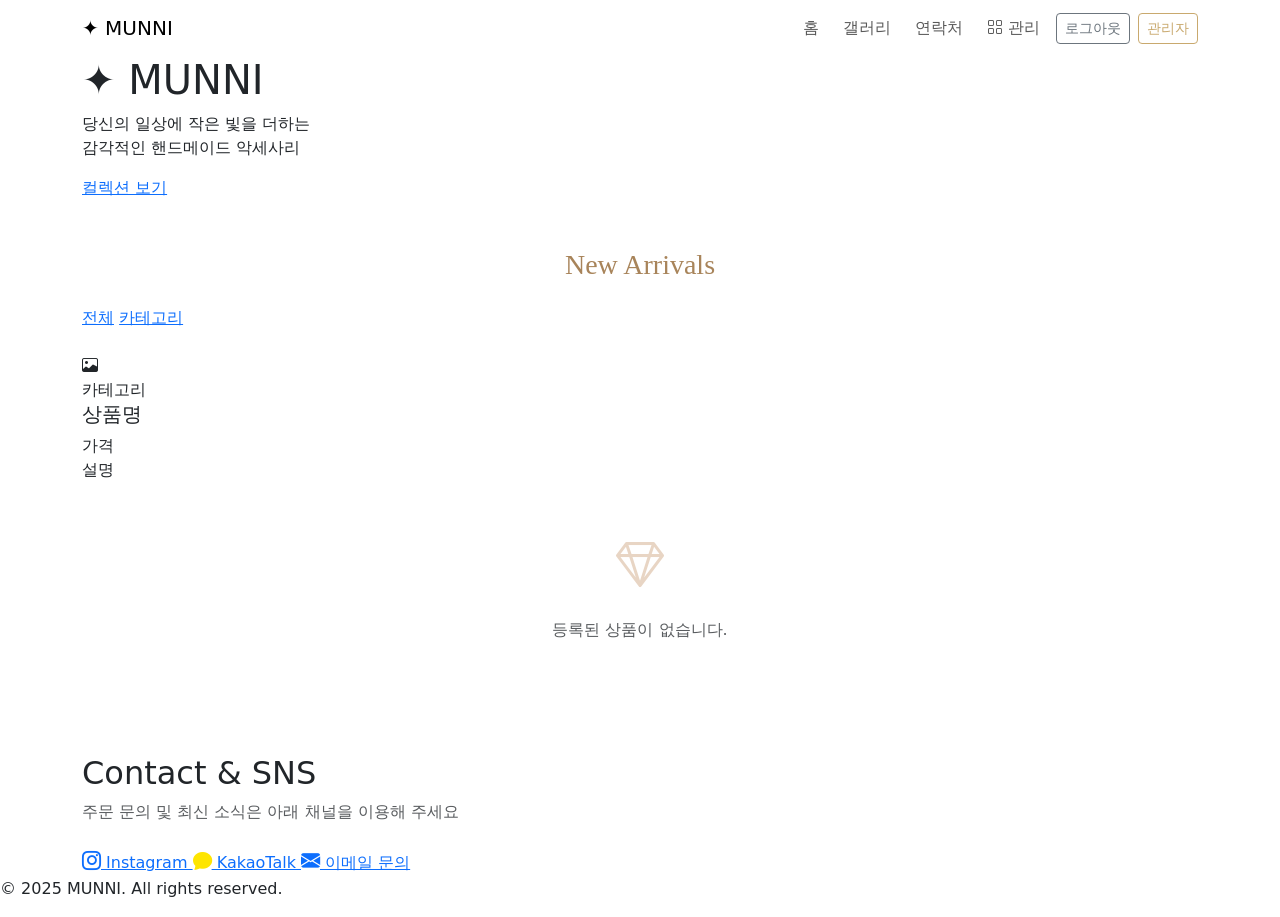
==== src/main/resources/templates/index.html @ de067763 "initial commit" ====
<!DOCTYPE html>
<html xmlns:th="http://www.thymeleaf.org"
      xmlns:sec="http://www.thymeleaf.org/extras/spring-security">
<head>
    <meta charset="UTF-8">
    <meta name="viewport" content="width=device-width, initial-scale=1">
    <title>Munni - 악세사리 쇼핑몰</title>
    <link rel="stylesheet" href="https://cdn.jsdelivr.net/npm/bootstrap@5.3.3/dist/css/bootstrap.min.css">
    <link rel="stylesheet" href="https://cdn.jsdelivr.net/npm/bootstrap-icons@1.11.3/font/bootstrap-icons.min.css">
    <link rel="stylesheet" th:href="@{/css/style.css}">
</head>
<body>

<!-- NAV -->
<nav class="navbar navbar-expand-lg">
    <div class="container">
        <a class="navbar-brand" href="/">✦ MUNNI</a>
        <button class="navbar-toggler" type="button" data-bs-toggle="collapse" data-bs-target="#navMenu">
            <span class="navbar-toggler-icon"></span>
        </button>
        <div class="collapse navbar-collapse" id="navMenu">
            <ul class="navbar-nav ms-auto align-items-center gap-2">
                <li class="nav-item"><a class="nav-link" href="/">홈</a></li>
                <li class="nav-item"><a class="nav-link" href="/gallery">갤러리</a></li>
                <li class="nav-item"><a class="nav-link" href="#contact">연락처</a></li>
                <li class="nav-item" sec:authorize="isAuthenticated()">
                    <a class="nav-link" href="/admin/dashboard"><i class="bi bi-grid"></i> 관리</a>
                </li>
                <li class="nav-item" sec:authorize="isAuthenticated()">
                    <form th:action="@{/logout}" method="post" class="d-inline">
                        <button type="submit" class="btn btn-sm btn-outline-secondary">로그아웃</button>
                    </form>
                </li>
                <li class="nav-item" sec:authorize="!isAuthenticated()">
                    <a class="btn btn-sm" style="border:1px solid #c9a96e; color:#c9a96e;" href="/login">관리자</a>
                </li>
            </ul>
        </div>
    </div>
</nav>

<!-- HERO -->
<section class="hero">
    <div class="container">
        <h1>✦ MUNNI</h1>
        <p>당신의 일상에 작은 빛을 더하는<br>감각적인 핸드메이드 악세사리</p>
        <a href="/gallery" class="btn-primary-custom">컬렉션 보기</a>
    </div>
</section>

<!-- LATEST PRODUCTS -->
<section class="container my-5">
    <h3 class="text-center mb-4" style="font-family:'Playfair Display',serif; color:#a8845a;">New Arrivals</h3>

    <!-- Category filter -->
    <div class="category-tabs">
        <a href="/gallery" class="category-tab">전체</a>
        <a th:each="cat : ${categories}"
           th:href="@{/gallery(category=${cat.name()})}"
           th:text="${cat.label}"
           class="category-tab">카테고리</a>
    </div>

    <!-- Grid -->
    <div class="product-grid" th:if="${!products.empty}">
        <div class="product-card" th:each="p : ${products}">
            <img th:if="${p.imagePath}" th:src="${p.imagePath}" th:alt="${p.name}">
            <div class="no-img" th:unless="${p.imagePath}"><i class="bi bi-image"></i></div>
            <div class="card-body">
                <span class="category-badge" th:text="${p.category.label}">카테고리</span>
                <h5 th:text="${p.name}">상품명</h5>
                <div class="price" th:text="${p.price}" th:if="${p.price}">가격</div>
                <div class="desc" th:text="${p.description}" th:if="${p.description}">설명</div>
            </div>
        </div>
    </div>
    <div class="text-center py-5 text-muted" th:if="${products.empty}">
        <i class="bi bi-gem" style="font-size:3rem; color:#e8d5c4;"></i>
        <p class="mt-3">등록된 상품이 없습니다.</p>
    </div>
</section>

<!-- CONTACT -->
<section class="contact-section" id="contact">
    <div class="container">
        <h2>Contact & SNS</h2>
        <p class="text-muted mb-4">주문 문의 및 최신 소식은 아래 채널을 이용해 주세요</p>
        <div class="social-links">
            <a href="#" class="social-link">
                <i class="bi bi-instagram" style="font-size:1.2rem;"></i> Instagram
            </a>
            <a href="#" class="social-link">
                <i class="bi bi-chat-fill" style="font-size:1.2rem; color:#FEE500;"></i> KakaoTalk
            </a>
            <a href="#" class="social-link">
                <i class="bi bi-envelope-fill" style="font-size:1.2rem;"></i> 이메일 문의
            </a>
        </div>
    </div>
</section>

<footer>
    <p>© 2025 MUNNI. All rights reserved.</p>
</footer>

<script src="https://cdn.jsdelivr.net/npm/bootstrap@5.3.3/dist/js/bootstrap.bundle.min.js"></script>
</body>
</html>
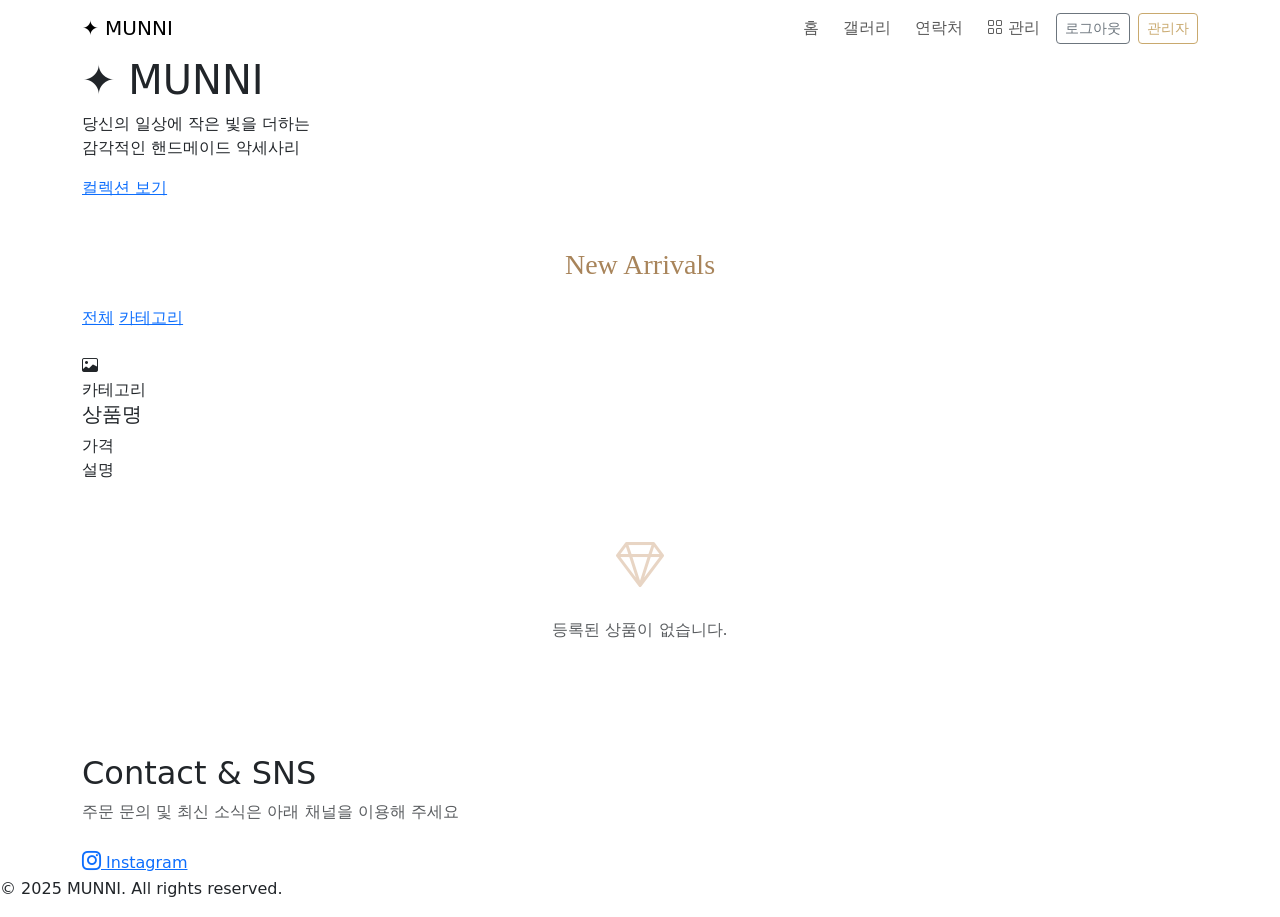
==== commit 1f350cc0: "카카오톡, 이메일 버튼 제거" ====
--- a/src/main/resources/templates/index.html
+++ b/src/main/resources/templates/index.html
@@ -86,14 +86,8 @@
         <h2>Contact & SNS</h2>
         <p class="text-muted mb-4">주문 문의 및 최신 소식은 아래 채널을 이용해 주세요</p>
         <div class="social-links">
-            <a href="#" class="social-link">
+            <a href="https://www.instagram.com/munni__jewelry" target="_blank" class="social-link">
                 <i class="bi bi-instagram" style="font-size:1.2rem;"></i> Instagram
-            </a>
-            <a href="#" class="social-link">
-                <i class="bi bi-chat-fill" style="font-size:1.2rem; color:#FEE500;"></i> KakaoTalk
-            </a>
-            <a href="#" class="social-link">
-                <i class="bi bi-envelope-fill" style="font-size:1.2rem;"></i> 이메일 문의
             </a>
         </div>
     </div>
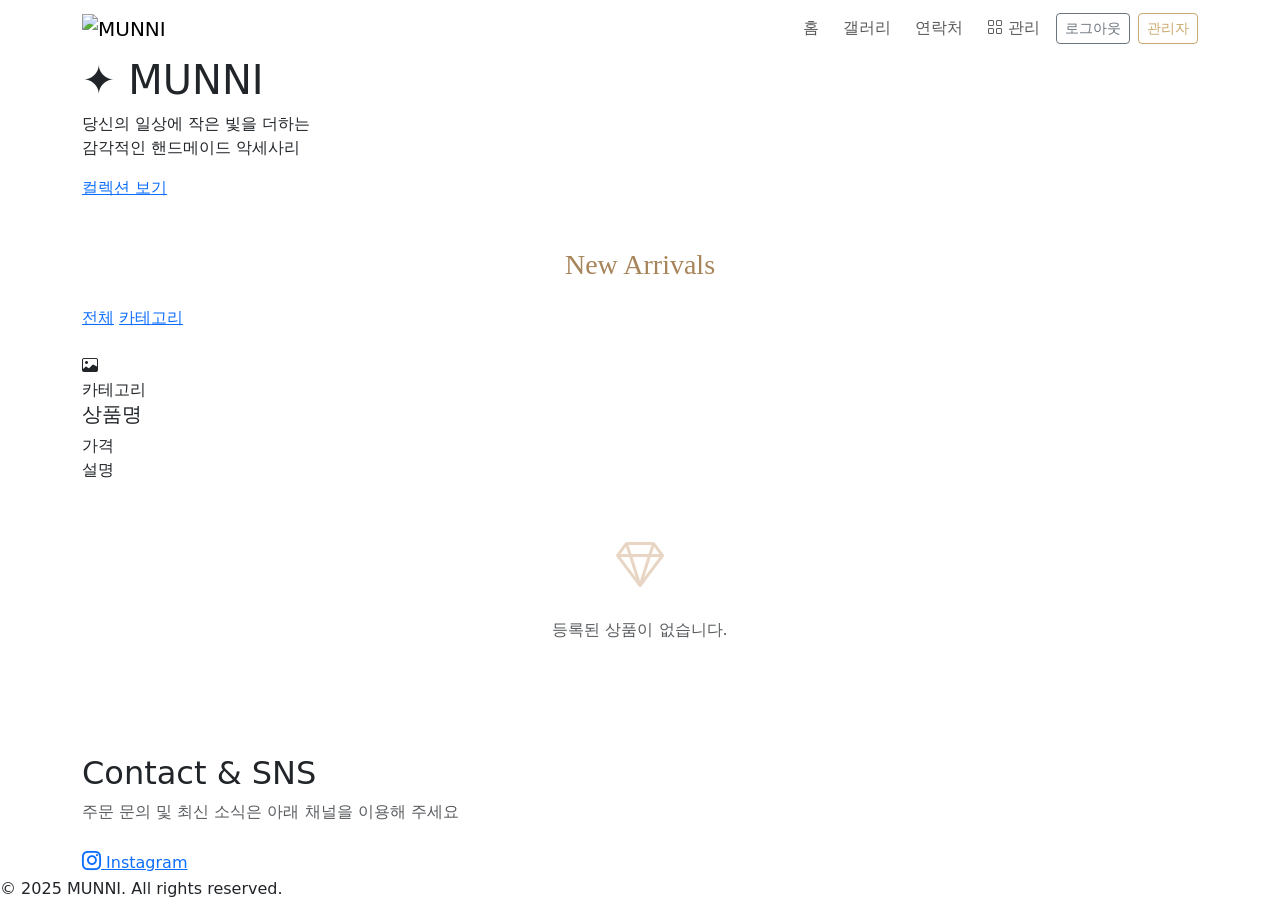
==== commit c5612f2e: "feat: replace ✦ MUNNI text icon with logo image and add favicon" ====
--- a/src/main/resources/templates/index.html
+++ b/src/main/resources/templates/index.html
@@ -5,6 +5,7 @@
     <meta charset="UTF-8">
     <meta name="viewport" content="width=device-width, initial-scale=1">
     <title>Munni - 악세사리 쇼핑몰</title>
+    <link rel="icon" type="image/png" th:href="@{/images/logo.png}">
     <link rel="stylesheet" href="https://cdn.jsdelivr.net/npm/bootstrap@5.3.3/dist/css/bootstrap.min.css">
     <link rel="stylesheet" href="https://cdn.jsdelivr.net/npm/bootstrap-icons@1.11.3/font/bootstrap-icons.min.css">
     <link rel="stylesheet" th:href="@{/css/style.css}">
@@ -14,7 +15,7 @@
 <!-- NAV -->
 <nav class="navbar navbar-expand-lg">
     <div class="container">
-        <a class="navbar-brand" href="/">✦ MUNNI</a>
+        <a class="navbar-brand p-0" href="/"><img th:src="@{/images/logo.png}" alt="MUNNI" style="height:44px; width:auto;"></a>
         <button class="navbar-toggler" type="button" data-bs-toggle="collapse" data-bs-target="#navMenu">
             <span class="navbar-toggler-icon"></span>
         </button>
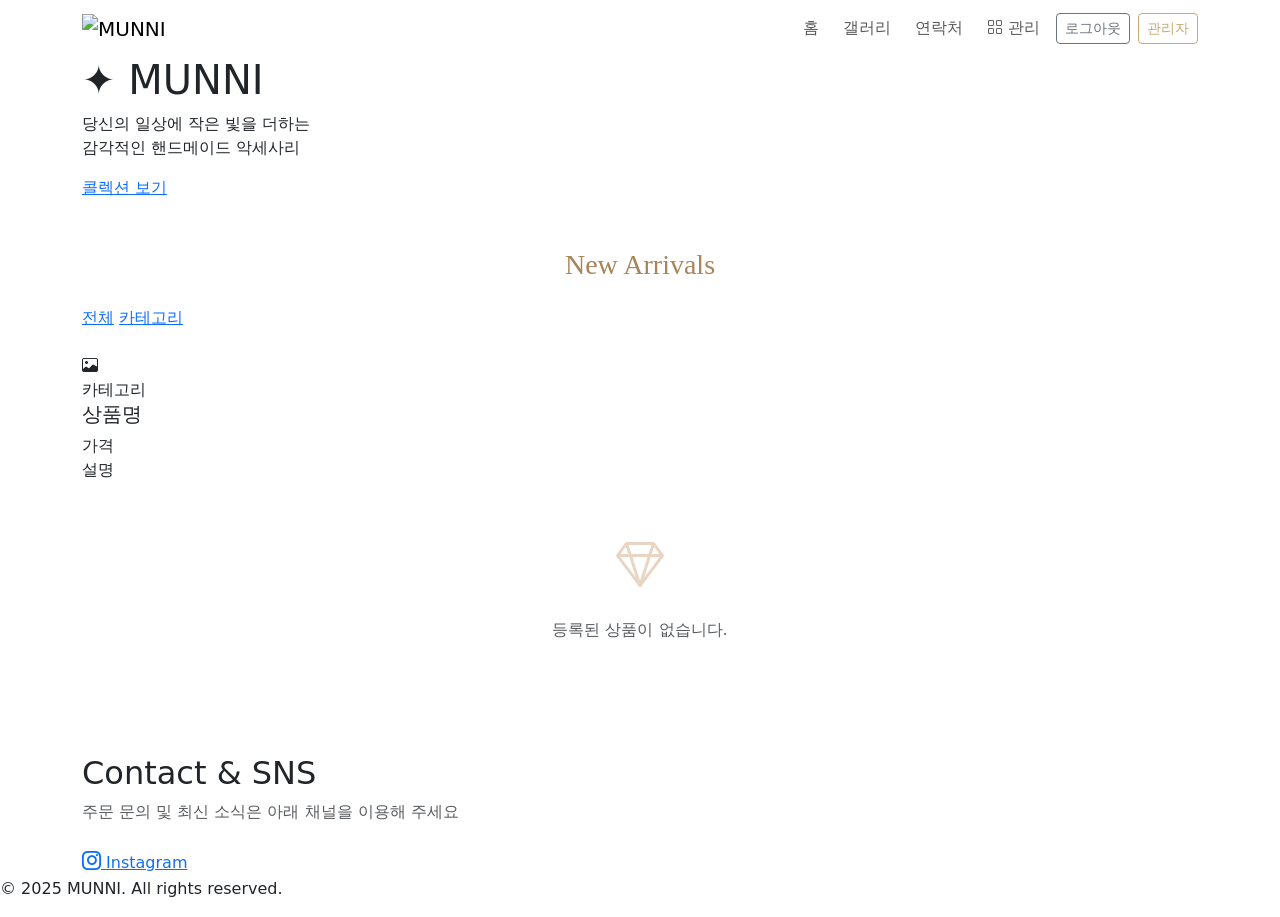
==== commit 01c7f557: "fix: change logo reference from png to jpg" ====
--- a/src/main/resources/templates/index.html
+++ b/src/main/resources/templates/index.html
@@ -5,7 +5,7 @@
     <meta charset="UTF-8">
     <meta name="viewport" content="width=device-width, initial-scale=1">
     <title>Munni - 악세사리 쇼핑몰</title>
-    <link rel="icon" type="image/png" th:href="@{/images/logo.png}">
+    <link rel="icon" type="image/jpeg" th:href="@{/images/logo.jpg}">
     <link rel="stylesheet" href="https://cdn.jsdelivr.net/npm/bootstrap@5.3.3/dist/css/bootstrap.min.css">
     <link rel="stylesheet" href="https://cdn.jsdelivr.net/npm/bootstrap-icons@1.11.3/font/bootstrap-icons.min.css">
     <link rel="stylesheet" th:href="@{/css/style.css}">
@@ -15,7 +15,7 @@
 <!-- NAV -->
 <nav class="navbar navbar-expand-lg">
     <div class="container">
-        <a class="navbar-brand p-0" href="/"><img th:src="@{/images/logo.png}" alt="MUNNI" style="height:44px; width:auto;"></a>
+        <a class="navbar-brand p-0" href="/"><img th:src="@{/images/logo.jpg}" alt="MUNNI" style="height:44px; width:auto;"></a>
         <button class="navbar-toggler" type="button" data-bs-toggle="collapse" data-bs-target="#navMenu">
             <span class="navbar-toggler-icon"></span>
         </button>
@@ -45,7 +45,7 @@
     <div class="container">
         <h1>✦ MUNNI</h1>
         <p>당신의 일상에 작은 빛을 더하는<br>감각적인 핸드메이드 악세사리</p>
-        <a href="/gallery" class="btn-primary-custom">컬렉션 보기</a>
+        <a href="/gallery" class="btn-primary-custom">콜렉션 보기</a>
     </div>
 </section>
 
